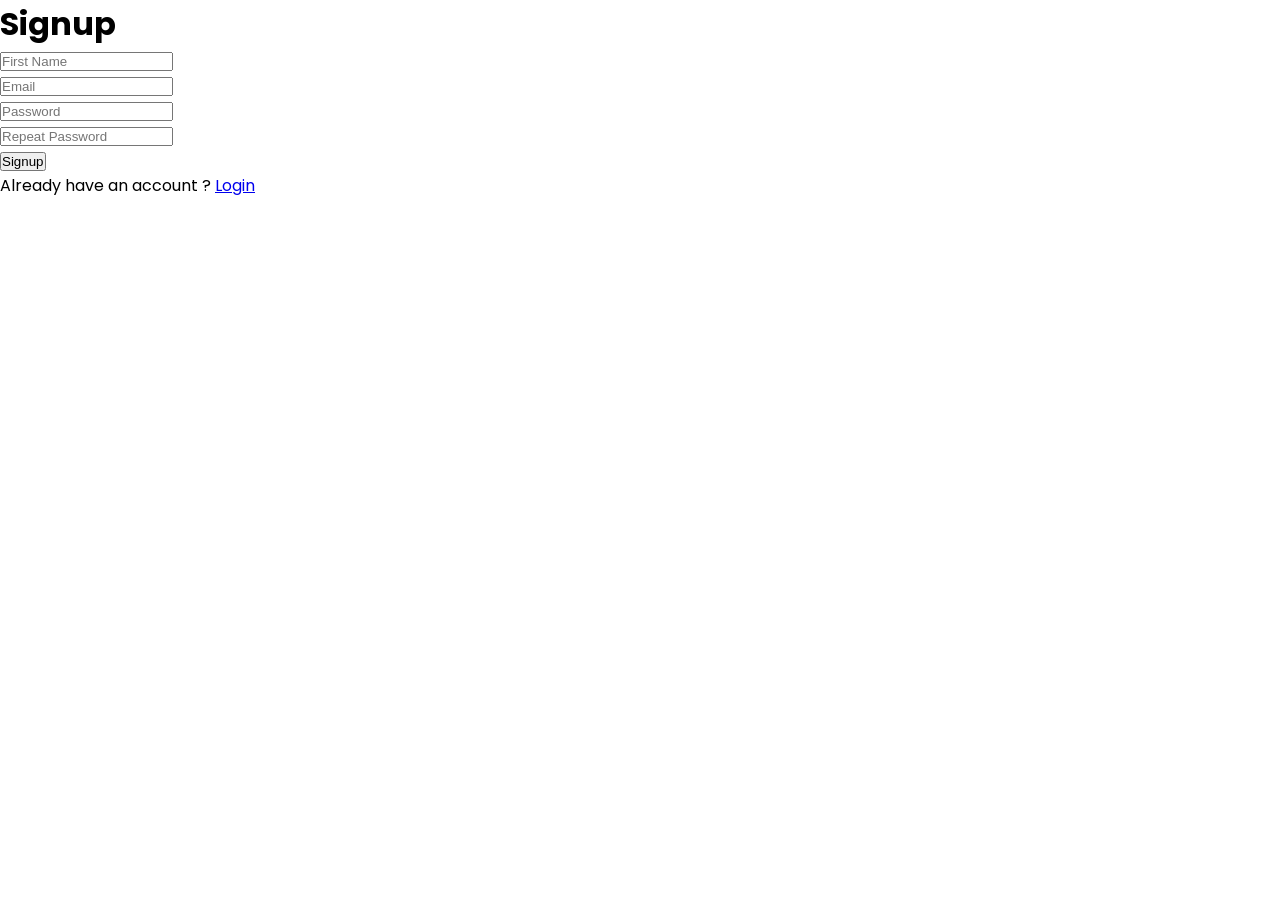
==== login-form/form-index.html @ 7ac4608f "login-form practice" ====
<!DOCTYPE html>
<html lang="en">
<head>
  <meta charset="UTF-8">
  <meta name="viewport" content="width=device-width, initial-scale=1.0">
  <link rel="stylesheet" href="./form-style.css">
  <title>Login</title>
</head>
<body>
  <div class="wrapper">
    <h1>Signup</h1>
    <form >

      <div>
        <input type="text" name="firstname" id="firstname-input" placeholder="First Name">
      </div>

       <div>
        <input type="email" name="email" id="email" placeholder="Email">
      </div>

      <div>
        <input type="password" name="password" id="password" placeholder="Password">
      </div>

      <div>
        <input type="password" name="password-repeat" id="password-repeat" placeholder="Repeat Password">
      </div>

      <button type="submit">Signup</button>
    </form>
    <p>Already have an account ? <a href="login.html">Login</a></p>
  </div>
</body>
</html>
---- login-form/form-style.css ----
@import url('https://fonts.googleapis.com/css2?family=Poppins:ital,wght@0,100;0,200;0,300;0,400;0,500;0,600;0,700;0,800;0,900;1,100;1,200;1,300;1,400;1,500;1,600;1,700;1,800;1,900&display=swap');

:root{
  --accent-color:#8672FF;
  --base-color:white;
  --text-color:#2E2B41;
  --input-color:#F3F0FF;
}

*{
  margin: 0;
  padding: 0;
}
html{
  font-family:Poppins;
}
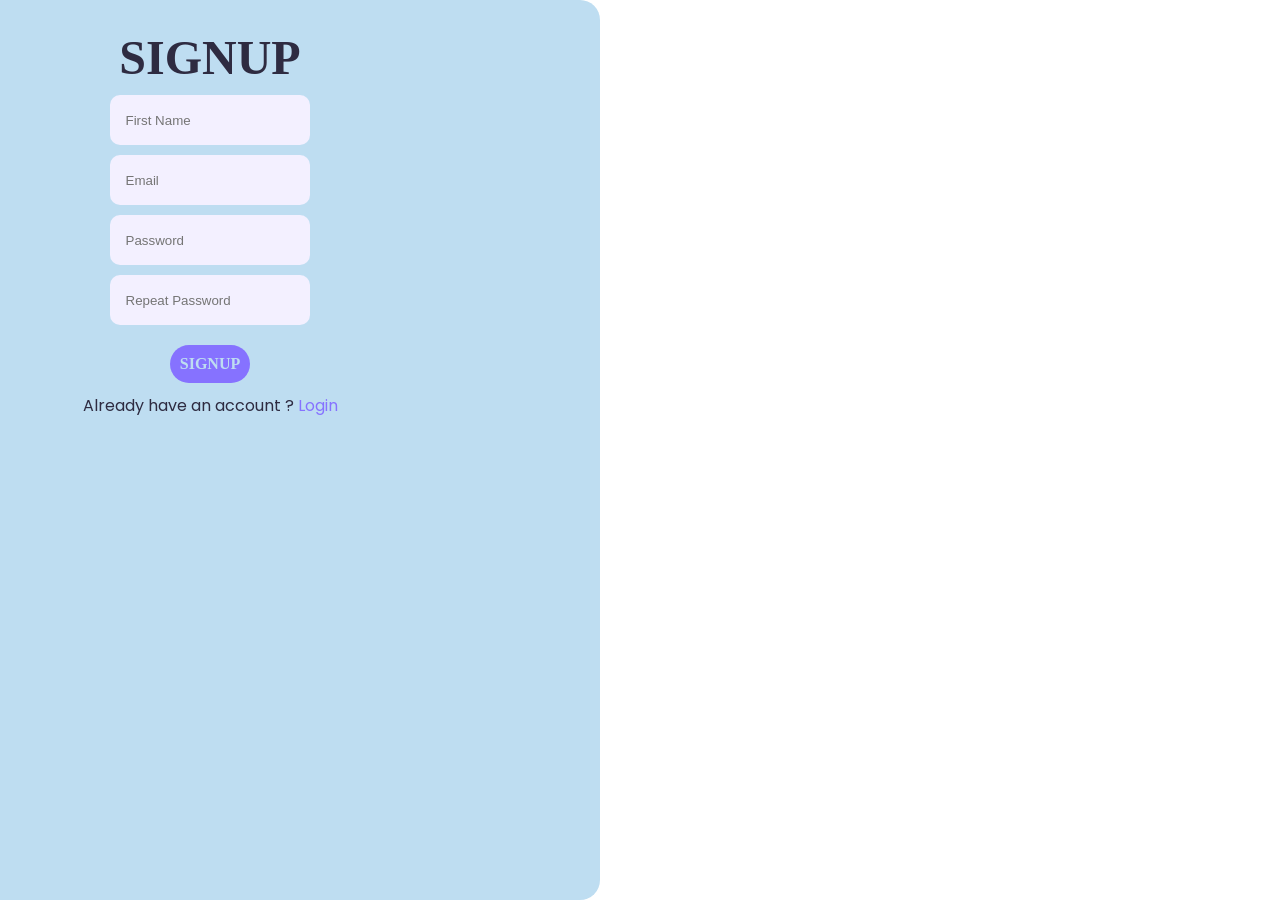
==== commit afde4100: "started js of login form" ====
--- a/login-form/form-index.html
+++ b/login-form/form-index.html
@@ -4,12 +4,16 @@
   <meta charset="UTF-8">
   <meta name="viewport" content="width=device-width, initial-scale=1.0">
   <link rel="stylesheet" href="./form-style.css">
+  <script src="validation.js" defer></script>
   <title>Login</title>
 </head>
 <body>
   <div class="wrapper">
-    <h1>Signup</h1>
-    <form >
+    <!-- <h1>Signup</h1> -->
+     <p id="error-message"></p>
+    <form id="form">
+
+       <h1>Signup</h1>
 
       <div>
         <input type="text" name="firstname" id="firstname-input" placeholder="First Name">
@@ -28,8 +32,10 @@
       </div>
 
       <button type="submit">Signup</button>
+
+      <p>Already have an account ? <a href="login.html">Login</a></p>
     </form>
-    <p>Already have an account ? <a href="login.html">Login</a></p>
+    <!-- <p>Already have an account ? <a href="login.html">Login</a></p> -->
   </div>
 </body>
 </html>
--- a/login-form/form-style.css
+++ b/login-form/form-style.css
@@ -2,7 +2,7 @@
 
 :root{
   --accent-color:#8672FF;
-  --base-color:white;
+  --base-color:rgb(190, 221, 241);
   --text-color:#2E2B41;
   --input-color:#F3F0FF;
 }
@@ -13,4 +13,89 @@
 }
 html{
   font-family:Poppins;
+  font-size: 12pt;
+  color: var(--text-color);
+  text-align: center;
+}
+
+body{
+  min-height: 100vh;
+  overflow: hidden;
+}
+
+.wrapper{
+  box-sizing: border-box;
+background-color: var(--base-color);
+height: 100vh;
+width: max(40%,600px);
+padding: 10px;
+border-radius: 0 20px 20px 0;
+justify-content: center;
+}
+
+h1{
+  font-size: 3rem;
+  font-weight: 900;
+  text-transform: uppercase;
+}
+
+form{
+  width: min(400px,100%);
+  margin-top: 20px;
+  margin-bottom: 50px;
+  display: flex;
+  flex-direction: column;
+  align-items: center;
+  gap: 10px;
+}
+
+form input{
+  box-sizing: border-box;
+  flex-grow: 1;
+  min-width: 0;
+  height: 50px;
+  padding: 1em;
+  border-radius: 10px;
+  border:2px solid var(--input-color);
+  background-color: var(--input-color);
+}
+
+form input:hover{
+  border: 2px solid var(--accent-color);
+}
+
+form input:focus{
+  outline: none;
+  border-color: var(--text-color);
+}
+
+form button{
+  margin-top: 10px;
+  border: none;
+  border-radius: 1000px;
+  padding: 10px;
+  background-color: var(--accent-color);
+  color: var(--base-color);
+  font:inherit;
+  font-weight: 600;
+  cursor: pointer;
+  text-transform: uppercase;
+  transition: 150ms ease;
+}
+
+form button:hover{
+  background-color: var(--text-color);
+}
+
+a{
+  text-decoration: none;
+  color: var(--accent-color);
+}
+
+a:hover{
+  text-decoration: underline;
+}
+
+form div .incorrect input{
+  border-color: red;
 }
